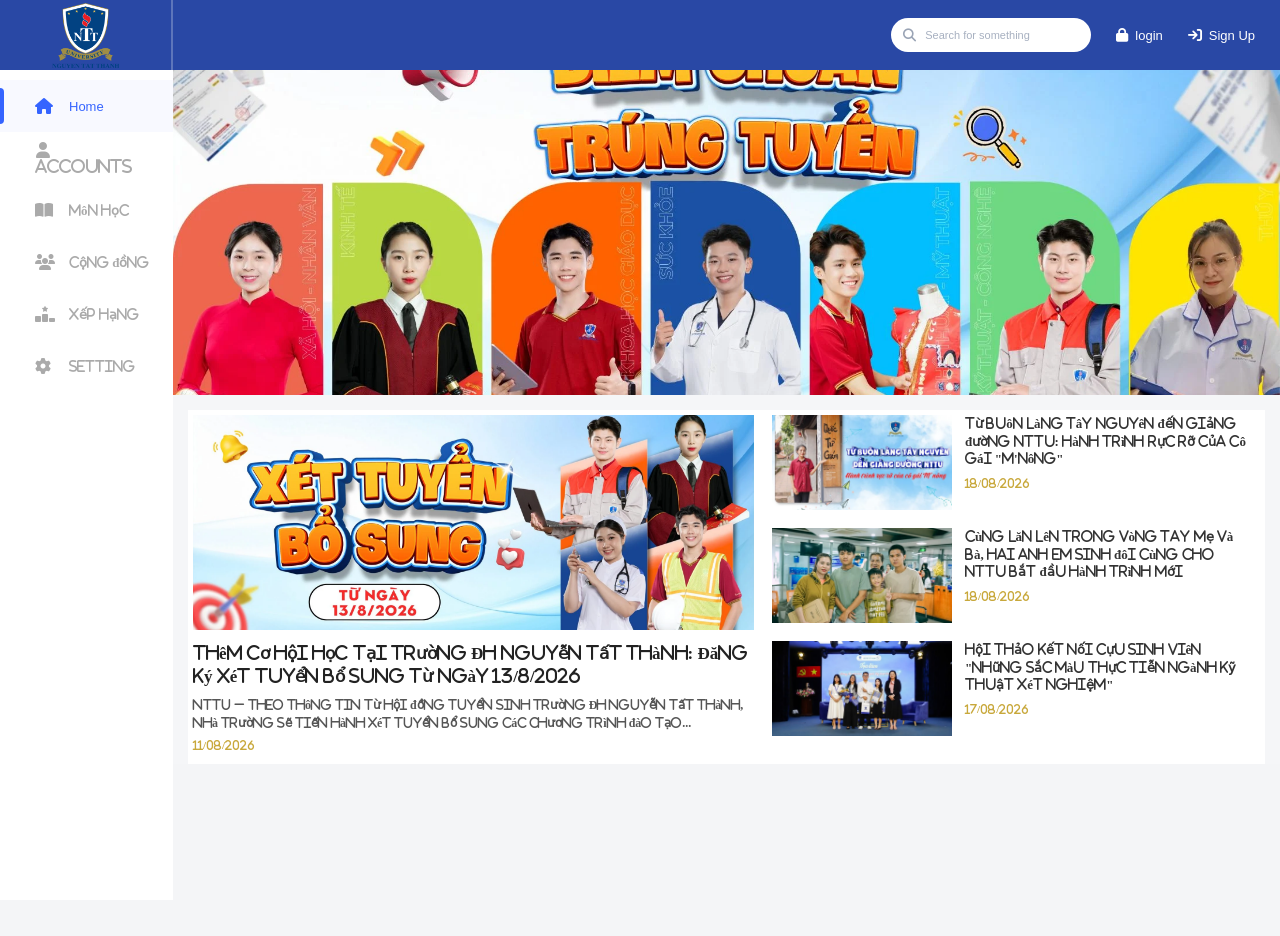
==== index.html @ ebb702ee "Change login links from HTML to PHP" ====
<!DOCTYPE html>
<html lang="vi">
<head>
    <meta charset="UTF-8">
    <meta name="viewport" content="width=device-width, initial-scale=1.0">

    <title>NTTU - Home</title>

    <link rel="stylesheet" href="indexStyle.css">

    <!-- Font Awesome -->
    <link
        rel="stylesheet"
        href="https://cdnjs.cloudflare.com/ajax/libs/font-awesome/6.5.2/css/all.min.css"
    >
</head>

<body>

<div class="page">

    <!-- ================= HEADER ================= -->
    <header class="header">

        <!-- Logo -->
        <div class="logo-area">
            <img src="images/logo.png" alt="NTTU Logo">
        </div>

        <!-- Header right -->
        <div class="header-right">

            <!-- Search -->
            <div class="search-box">
                <i class="fa-solid fa-magnifying-glass"></i>
                <input
                    type="text"
                    placeholder="Search for something"
                >
            </div>

            <!-- Login -->
            <a href="login.php" class="header-link">
                <i class="fa-solid fa-lock"></i>
                <span>login</span>
            </a>

            <!-- Sign Up -->
            <a href="login.php" class="header-link">
                <i class="fa-solid fa-arrow-right-to-bracket"></i>
                <span>Sign Up</span>
            </a>

        </div>
    </header>


    <!-- ================= MAIN ================= -->
    <div class="main">

        <!-- ================= SIDEBAR ================= -->
        <aside class="sidebar">

            <nav class="menu">

                <a href="#" class="menu-item active">
                    <i class="fa-solid fa-house"></i>
                    <span>Home</span>
                </a>

                <a href="map.html" class="menu-item">
                    <i class="fa-solid fa-map></i>
                    <span>Bản đồ trường</span>
                </a>

                <a href="login.html" class="menu-item">
                    <i class="fa-solid fa-user"></i>
                    <span>Accounts</span>
                </a>

                <a href="course.html" class="menu-item">
                    <i class="fa-solid fa-book-open"></i>
                    <span>Môn học</span>
                </a>

                <a href="community.html" class="menu-item">
                    <i class="fa-solid fa-users"></i>
                    <span>Cộng đồng</span>
                </a>

                <a href="#" class="menu-item">
                    <i class="fa-solid fa-ranking-star"></i>
                    <span>Xếp hạng</span>
                </a>

                <a href="#" class="menu-item">
                    <i class="fa-solid fa-gear"></i>
                    <span>Setting</span>
                </a>

            </nav>

        </aside>


        <!-- ================= CONTENT ================= -->
        <main class="content">

            <!-- Banner -->
            <section class="banner">
                <img
                    src="images/banner.webp"
                    alt="Điểm chuẩn trúng tuyển"
                >
            </section>


            <!-- News -->
            <section class="news-container">

                <!-- ===== MAIN NEWS ===== -->
                <article class="main-news">

                    <img
                        src="images/xettuyen.webp"
                        alt="Xét tuyển bổ sung"
                    >

                    <h2>
                        Thêm cơ hội học tại Trường ĐH Nguyễn Tất Thành:
                        Đăng ký xét tuyển bổ sung từ ngày 13/8/2026
                    </h2>

                    <p class="description">
                        NTTU – Theo thông tin từ Hội đồng tuyển sinh Trường
                        ĐH Nguyễn Tất Thành, Nhà trường sẽ tiến hành xét tuyển
                        bổ sung các chương trình đào tạo...
                    </p>

                    <span class="date">
                        11/08/2026
                    </span>

                </article>


                <!-- ===== SIDE NEWS ===== -->
                <div class="side-news">

                    <!-- News 1 -->
                    <article class="news-item">

                        <img
                            src="images/mnong.webp"
                            alt=""
                        >

                        <div class="news-info">

                            <h3>
                                Từ buôn làng Tây Nguyên đến giảng đường NTTU:
                                Hành trình rực rỡ của cô gái "M'nông"
                            </h3>

                            <span class="date">
                                18/08/2026
                            </span>

                        </div>

                    </article>


                    <!-- News 2 -->
                    <article class="news-item">

                        <img
                            src="images/sinhdoi.webp"
                            alt=""
                        >

                        <div class="news-info">

                            <h3>
                                Cùng lăn lên trong vòng tay mẹ và bà,
                                hai anh em sinh đôi cùng cho NTTU bắt đầu
                                hành trình mới
                            </h3>

                            <span class="date">
                                18/08/2026
                            </span>

                        </div>

                    </article>


                    <!-- News 3 -->
                    <article class="news-item">

                        <img
                            src="images/hoithao.webp"
                            alt=""
                        >

                        <div class="news-info">

                            <h3>
                                Hội thảo kết nối cựu sinh viên
                                "Những sắc màu thực tiễn ngành Kỹ thuật xét nghiệm"
                            </h3>

                            <span class="date">
                                17/08/2026
                            </span>

                        </div>

                    </article>

                </div>

            </section>

        </main>

    </div>

</div>

</body>
</html>
---- indexStyle.css ----
/* =========================
   RESET
========================= */

* {
    margin: 0;
    padding: 0;
    box-sizing: border-box;
}

html,
body {
    width: 100%;
    min-height: 100%;
}

body {
    font-family: Arial, Helvetica, sans-serif;
    background: #f4f5f7;
    color: #333;
}

a {
    text-decoration: none;
    color: inherit;
}


/* =========================
   PAGE
========================= */

.page {
    width: 100%;
    min-height: 100vh;
}


/* =========================
   HEADER
========================= */

.header {
    height: 70px;

    background: #2948a5;

    display: flex;
    align-items: center;

    color: white;
}


/* Logo */

.logo-area {
    width: 173px;
    height: 70px;

    border-right: 2px solid rgba(255, 255, 255, 0.25);

    display: flex;
    justify-content: center;
    align-items: center;
}

.logo-area img {
    width: 75px;
    height: 65px;

    object-fit: contain;
}


/* Header right */

.header-right {
    flex: 1;

    display: flex;
    justify-content: flex-end;
    align-items: center;

    gap: 25px;

    padding-right: 25px;
}


/* Search */

.search-box {
    width: 200px;
    height: 34px;

    background: white;

    border-radius: 20px;

    display: flex;
    align-items: center;

    padding: 0 12px;

    color: #9aa4b5;
}

.search-box i {
    font-size: 13px;
    margin-right: 9px;
}

.search-box input {
    width: 100%;

    border: none;
    outline: none;

    font-size: 11px;

    color: #555;
}

.search-box input::placeholder {
    color: #a7b0c0;
}


/* Login / Signup */

.header-link {
    display: flex;
    align-items: center;

    gap: 7px;

    font-size: 13px;

    color: white;

    transition: 0.2s;
}

.header-link i {
    font-size: 14px;
}

.header-link:hover {
    opacity: 0.7;
}


/* =========================
   MAIN
========================= */

.main {
    display: flex;

    min-height: calc(100vh - 70px);
}


/* =========================
   SIDEBAR
========================= */

.sidebar {
    width: 173px;

    background: white;

    flex-shrink: 0;
}


/* Menu */

.menu {
    padding-top: 10px;
}


/* Menu item */

.menu-item {
    height: 52px;

    display: flex;
    align-items: center;

    padding-left: 35px;

    gap: 18px;

    color: #aaa;

    font-size: 13px;

    position: relative;

    transition: 0.2s;
}

.menu-item i {
    width: 16px;

    text-align: center;

    font-size: 16px;
}


/* Hover */

.menu-item:hover {
    color: #4169e1;

    background: #f5f7ff;
}


/* Active */

.menu-item.active {
    color: #3564ff;

    background: #f8f9ff;
}

.menu-item.active::before {
    content: "";

    position: absolute;

    left: 0;
    top: 8px;
    bottom: 8px;

    width: 4px;

    background: #3564ff;

    border-radius: 0 4px 4px 0;
}


/* =========================
   CONTENT
========================= */

.content {
    flex: 1;

    min-width: 0;

    background: #f5f6f8;
}


/* =========================
   BANNER
========================= */

.banner {
    width: 100%;

    height: 325px;

    overflow: hidden;
}

.banner img {
    width: 100%;
    height: 100%;

    object-fit: cover;

    display: block;
}


/* =========================
   NEWS CONTAINER
========================= */

.news-container {
    margin: 15px;

    padding: 5px;

    background: white;

    display: grid;

    grid-template-columns: 1.15fr 1fr;

    gap: 18px;
}


/* =========================
   MAIN NEWS
========================= */

.main-news {
    padding: 0 0 8px 0;
}

.main-news img {
    width: 100%;

    height: 215px;

    object-fit: cover;

    display: block;
}

.main-news h2 {
    font-size: 17px;

    line-height: 1.35;

    margin: 12px 0 8px;

    color: #222;
}

.description {
    font-size: 12px;

    line-height: 1.5;

    color: #555;

    margin-bottom: 8px;
}


/* =========================
   DATE
========================= */

.date {
    display: block;

    font-size: 11px;

    color: #c8a83b;

    margin-top: 7px;
}


/* =========================
   SIDE NEWS
========================= */

.side-news {
    display: flex;

    flex-direction: column;

    gap: 18px;
}


/* Individual news */

.news-item {
    display: grid;

    grid-template-columns: 180px 1fr;

    gap: 13px;

    min-height: 95px;
}

.news-item img {
    width: 180px;
    height: 95px;

    object-fit: cover;

    display: block;
}


/* News text */

.news-info {
    padding-right: 5px;
}

.news-info h3 {
    font-size: 13px;

    line-height: 1.35;

    color: #333;
}

.news-info .date {
    margin-top: 10px;
}


/* =========================
   RESPONSIVE
========================= */

@media (max-width: 900px) {

    .sidebar {
        width: 70px;
    }

    .logo-area {
        width: 70px;
    }

    .menu-item {
        justify-content: center;

        padding-left: 0;
    }

    .menu-item span {
        display: none;
    }

    .header-right {
        gap: 12px;
    }

    .search-box {
        width: 160px;
    }

    .news-container {
        grid-template-columns: 1fr;
    }
}


@media (max-width: 600px) {

    .header {
        height: 60px;
    }

    .logo-area {
        height: 60px;
        width: 60px;
    }

    .logo-area img {
        width: 55px;
    }

    .header-link span {
        display: none;
    }

    .search-box {
        width: 140px;
    }

    .banner {
        height: 200px;
    }

    .news-item {
        grid-template-columns: 120px 1fr;
    }

    .news-item img {
        width: 120px;
        height: 75px;
    }
}
/* =========================
   PROFILE AVATAR
========================= */

.profile-avatar {
    width: 42px;
    height: 42px;

    border-radius: 50%;

    overflow: hidden;

    margin-right: 0;
}

.profile-avatar img {
    width: 100%;
    height: 100%;

    object-fit: cover;
}


/* =========================
   MAP PAGE
========================= */

.map-content {
    background: #f4f6f9;

    padding: 14px 25px;

    overflow: hidden;
}


/* Map wrapper */

.map-wrapper {
    width: 100%;

    min-height: calc(100vh - 98px);

    display: flex;

    justify-content: center;
    align-items: flex-start;

    position: relative;
}


/* Campus map */

.campus-map {
    width: min(575px, 65%);

    height: auto;

    display: block;

    object-fit: contain;
}


/* =========================
   LEGEND
========================= */

.map-legend {
    position: absolute;

    left: calc(50% + 285px);

    top: 60px;

    display: flex;

    flex-direction: column;

    gap: 20px;
}


/* Legend item */

.legend-item {
    display: flex;

    align-items: center;

    gap: 16px;

    min-width: 150px;

    font-size: 14px;

    color: #222;
}


/* Legend square */

.legend-color {
    width: 42px;
    height: 40px;

    border-radius: 7px;

    flex-shrink: 0;
}


/* Ground floor */

.legend-color.tret {
    background: #4296cf;
}


/* First floor */

.legend-color.tang1 {
    background: #f26870;
}


/* Stairs */

.legend-color.stair {
    background:
        repeating-linear-gradient(
            90deg,
            #f26870 0px,
            #f26870 1px,
            white 1px,
            white 4px
        );

    border: 1px solid #f26870;
}


/* =========================
   RESPONSIVE MAP
========================= */

@media (max-width: 1000px) {

    .map-legend {
        position: static;

        margin-left: 20px;

        margin-top: 60px;
    }

    .map-wrapper {
        align-items: flex-start;
    }

}


@media (max-width: 700px) {

    .map-content {
        padding: 10px;
    }

    .map-wrapper {
        flex-direction: column;

        align-items: center;
    }

    .campus-map {
    width: 500px;
    height: auto;
    display: block;
    object-fit: contain;
    }

    .map-legend {
    position: absolute;

    top: 75px;
    left: calc(50% + 330px);

    display: flex;
    flex-direction: column;
    gap: 25px;
}

    .legend-item {
        min-width: auto;

        font-size: 12px;
    }

    .legend-color {
        width: 30px;
        height: 30px;
    }

}
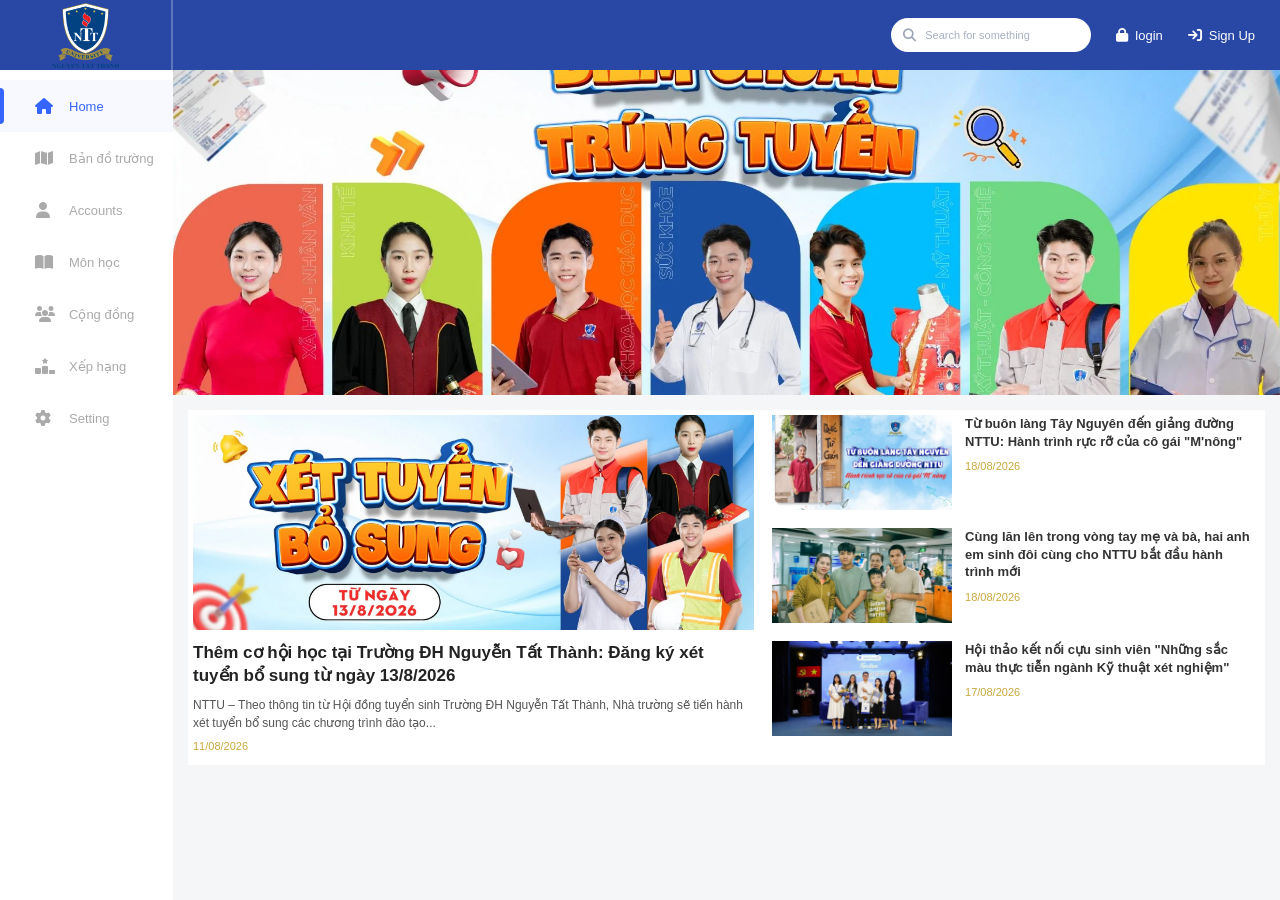
==== commit 06f6d0e8: "Update index.html" ====
--- a/index.html
+++ b/index.html
@@ -69,11 +69,11 @@
                 </a>
 
                 <a href="map.html" class="menu-item">
-                    <i class="fa-solid fa-map></i>
+                    <i class="fa-solid fa-map"></i>
                     <span>Bản đồ trường</span>
                 </a>
 
-                <a href="login.html" class="menu-item">
+                <a href="login.php" class="menu-item">
                     <i class="fa-solid fa-user"></i>
                     <span>Accounts</span>
                 </a>
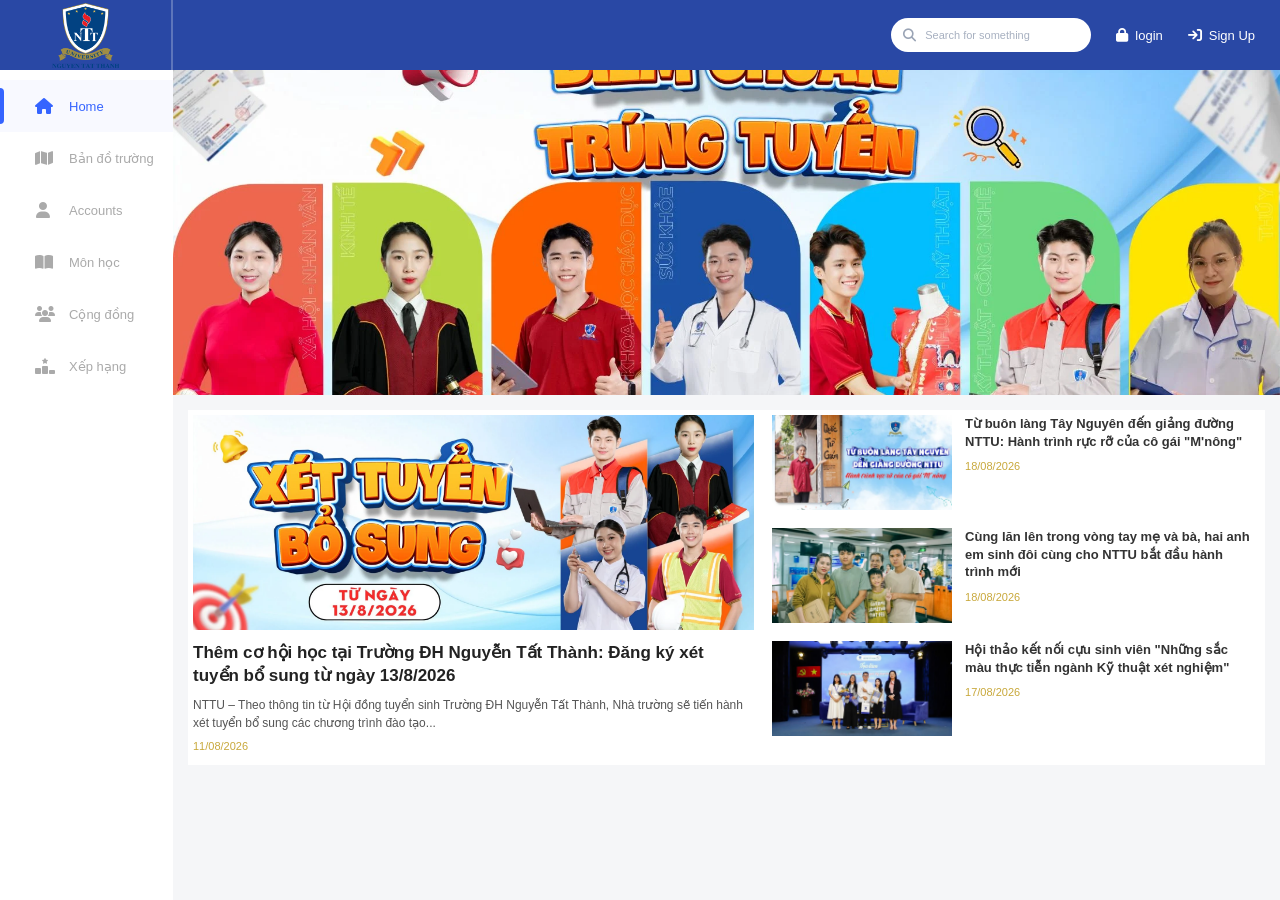
==== commit 91f802df: "Add files via upload" ====
--- a/index.html
+++ b/index.html
@@ -9,16 +9,11 @@
     <link rel="stylesheet" href="indexStyle.css">
 
     <!-- Font Awesome -->
-    <link
-        rel="stylesheet"
-        href="https://cdnjs.cloudflare.com/ajax/libs/font-awesome/6.5.2/css/all.min.css"
-    >
+    <link rel="stylesheet" href="https://cdnjs.cloudflare.com/ajax/libs/font-awesome/6.5.2/css/all.min.css">
 </head>
-
 <body>
 
 <div class="page">
-
     <!-- ================= HEADER ================= -->
     <header class="header">
 
@@ -54,7 +49,6 @@
         </div>
     </header>
 
-
     <!-- ================= MAIN ================= -->
     <div class="main">
 
@@ -67,12 +61,10 @@
                     <i class="fa-solid fa-house"></i>
                     <span>Home</span>
                 </a>
-
                 <a href="map.html" class="menu-item">
                     <i class="fa-solid fa-map"></i>
                     <span>Bản đồ trường</span>
                 </a>
-
                 <a href="login.php" class="menu-item">
                     <i class="fa-solid fa-user"></i>
                     <span>Accounts</span>
@@ -83,25 +75,19 @@
                     <span>Môn học</span>
                 </a>
 
-                <a href="community.html" class="menu-item">
+                <a href="community.php" class="menu-item">
                     <i class="fa-solid fa-users"></i>
                     <span>Cộng đồng</span>
                 </a>
 
-                <a href="#" class="menu-item">
+                <a href="ranking_results.php" class="menu-item">
                     <i class="fa-solid fa-ranking-star"></i>
                     <span>Xếp hạng</span>
                 </a>
 
-                <a href="#" class="menu-item">
-                    <i class="fa-solid fa-gear"></i>
-                    <span>Setting</span>
-                </a>
-
             </nav>
 
         </aside>
-
 
         <!-- ================= CONTENT ================= -->
         <main class="content">
@@ -113,8 +99,6 @@
                     alt="Điểm chuẩn trúng tuyển"
                 >
             </section>
-
-
             <!-- News -->
             <section class="news-container">
 
@@ -143,7 +127,6 @@
 
                 </article>
 
-
                 <!-- ===== SIDE NEWS ===== -->
                 <div class="side-news">
 
--- a/indexStyle.css
+++ b/indexStyle.css
@@ -554,7 +554,7 @@
 .map-legend {
     position: absolute;
 
-    left: calc(50% + 285px);
+    left: calc(50% + 300px);
 
     top: 60px;
 
@@ -634,7 +634,7 @@
     .map-legend {
         position: static;
 
-        margin-left: 20px;
+        margin-left: 35px;
 
         margin-top: 60px;
     }
@@ -669,7 +669,7 @@
     position: absolute;
 
     top: 75px;
-    left: calc(50% + 330px);
+    left: calc(50% + 345px);
 
     display: flex;
     flex-direction: column;
@@ -687,4 +687,567 @@
         height: 30px;
     }
 
-}+}
+/* =========================
+   COMMUNITY PAGE
+========================= */
+
+.community-content {
+    flex: 1;
+    min-width: 0;
+
+    background: #f5f6f8;
+
+    padding: 30px 38px;
+
+    overflow-y: auto;
+}
+
+
+/* =========================
+   POST FILTER
+========================= */
+
+.post-filter {
+    display: flex;
+    align-items: center;
+
+    gap: 8px;
+
+    margin-bottom: 25px;
+}
+
+.filter-btn {
+    border: none;
+
+    background: #e9ebee;
+
+    color: #888;
+
+    padding: 7px 14px;
+
+    border-radius: 20px;
+
+    font-size: 12px;
+
+    cursor: pointer;
+
+    transition: 0.2s;
+}
+
+.filter-btn i {
+    margin-right: 4px;
+}
+
+.filter-btn:hover {
+    background: #dfe3e8;
+
+    color: #555;
+}
+
+.filter-btn.active {
+    background: #3564ff;
+
+    color: white;
+}
+
+
+/* =========================
+   POSTS
+========================= */
+
+.posts-container {
+    width: 100%;
+
+    max-width: 850px;
+
+    display: flex;
+
+    flex-direction: column;
+
+    gap: 18px;
+}
+
+
+/* =========================
+   POST CARD
+========================= */
+
+.post-card {
+    background: white;
+
+    border: 1px solid #e5e5e5;
+
+    border-radius: 5px;
+
+    padding: 20px 22px;
+
+    box-shadow: 0 2px 5px rgba(0, 0, 0, 0.04);
+
+    transition: 0.2s;
+}
+
+.post-card:hover {
+    box-shadow: 0 4px 12px rgba(0, 0, 0, 0.08);
+
+    transform: translateY(-1px);
+}
+
+
+/* =========================
+   POST HEADER
+========================= */
+
+.post-header {
+    display: flex;
+
+    align-items: center;
+
+    position: relative;
+}
+
+.post-avatar {
+    width: 38px;
+    height: 38px;
+
+    border-radius: 50%;
+
+    object-fit: cover;
+
+    margin-right: 12px;
+}
+
+.post-user {
+    display: flex;
+
+    flex-direction: column;
+
+    gap: 3px;
+}
+
+.post-user strong {
+    font-size: 13px;
+
+    color: #333;
+}
+
+.post-user span {
+    font-size: 10px;
+
+    color: #aaa;
+}
+
+
+/* More button */
+
+.post-more {
+    margin-left: auto;
+
+    border: none;
+
+    background: transparent;
+
+    color: #888;
+
+    font-size: 16px;
+
+    cursor: pointer;
+
+    padding: 5px 8px;
+}
+
+.post-more:hover {
+    color: #333;
+}
+
+
+/* =========================
+   POST TITLE
+========================= */
+
+.post-title {
+    font-size: 15px;
+
+    color: #222;
+
+    margin-top: 14px;
+
+    margin-bottom: 8px;
+
+    line-height: 1.4;
+}
+
+
+/* =========================
+   POST DESCRIPTION
+========================= */
+
+.post-description {
+    font-size: 12px;
+
+    line-height: 1.6;
+
+    color: #777;
+
+    margin-bottom: 15px;
+}
+
+
+/* =========================
+   POST FOOTER
+========================= */
+
+.post-footer {
+    display: flex;
+
+    justify-content: space-between;
+
+    align-items: center;
+
+    gap: 15px;
+}
+
+
+/* =========================
+   TAGS
+========================= */
+
+.post-tags {
+    display: flex;
+
+    flex-wrap: wrap;
+
+    gap: 6px;
+}
+
+.post-tags span {
+    background: #eeeeee;
+
+    color: #999;
+
+    padding: 5px 9px;
+
+    border-radius: 4px;
+
+    font-size: 10px;
+}
+
+
+/* =========================
+   POST STATS
+========================= */
+
+.post-stats {
+    display: flex;
+
+    align-items: center;
+
+    gap: 15px;
+
+    color: #999;
+
+    font-size: 11px;
+
+    white-space: nowrap;
+}
+
+.post-stats span {
+    display: flex;
+
+    align-items: center;
+
+    gap: 5px;
+}
+
+.post-stats i {
+    font-size: 11px;
+}
+.loading,
+.no-post {
+    text-align: center;
+
+    padding: 40px;
+
+    color: #999;
+
+    font-size: 13px;
+}
+
+
+.error-message {
+    background: white;
+
+    padding: 40px;
+
+    text-align: center;
+
+    color: #999;
+
+    border-radius: 5px;
+}
+
+.error-message i {
+    font-size: 25px;
+
+    margin-bottom: 10px;
+
+    display: block;
+}
+/* =========================
+   COURSE PAGE
+========================= */
+
+.course-content {
+    flex: 1;
+    min-width: 0;
+
+    background: #f5f6f8;
+
+    padding: 30px 38px;
+
+    overflow-y: auto;
+}
+
+
+/* =========================
+   COURSE HEADER
+========================= */
+
+.course-header {
+    display: flex;
+
+    justify-content: space-between;
+    align-items: center;
+
+    margin-bottom: 28px;
+}
+
+.course-header h1 {
+    font-size: 25px;
+
+    color: #222;
+
+    margin-bottom: 7px;
+}
+
+.course-header p {
+    font-size: 13px;
+
+    color: #888;
+}
+
+
+/* =========================
+   COURSE SEARCH
+========================= */
+
+.course-search {
+    width: 230px;
+    height: 38px;
+
+    background: white;
+
+    border: 1px solid #e3e3e3;
+
+    border-radius: 20px;
+
+    display: flex;
+    align-items: center;
+
+    padding: 0 14px;
+
+    color: #999;
+}
+
+.course-search i {
+    font-size: 13px;
+
+    margin-right: 9px;
+}
+
+.course-search input {
+    width: 100%;
+
+    border: none;
+
+    outline: none;
+
+    font-size: 12px;
+
+    color: #444;
+}
+
+.course-search input::placeholder {
+    color: #aaa;
+}
+
+
+/* =========================
+   COURSE GRID
+========================= */
+
+.course-grid {
+    display: grid;
+
+    grid-template-columns: repeat(3, 1fr);
+
+    gap: 20px;
+}
+
+
+/* =========================
+   COURSE CARD
+========================= */
+
+.course-card {
+    background: white;
+
+    border: 1px solid #e5e5e5;
+
+    border-radius: 10px;
+
+    padding: 22px;
+
+    min-height: 205px;
+
+    display: flex;
+
+    flex-direction: column;
+
+    transition: 0.25s;
+
+    box-shadow: 0 2px 6px rgba(0, 0, 0, 0.04);
+}
+
+.course-card:hover {
+    transform: translateY(-4px);
+
+    box-shadow: 0 7px 18px rgba(0, 0, 0, 0.09);
+
+    border-color: #d5ddff;
+}
+
+
+/* =========================
+   COURSE ICON
+========================= */
+
+.course-icon {
+    width: 48px;
+    height: 48px;
+
+    border-radius: 10px;
+
+    background: #eef2ff;
+
+    color: #3564ff;
+
+    display: flex;
+
+    justify-content: center;
+    align-items: center;
+
+    margin-bottom: 16px;
+}
+
+.course-icon i {
+    font-size: 21px;
+}
+
+
+/* =========================
+   COURSE INFO
+========================= */
+
+.course-info {
+    flex: 1;
+}
+
+.course-info h3 {
+    font-size: 15px;
+
+    line-height: 1.4;
+
+    color: #222;
+
+    margin-bottom: 7px;
+}
+
+.course-info p {
+    font-size: 11px;
+
+    color: #999;
+}
+
+
+/* =========================
+   COURSE BUTTON
+========================= */
+
+.course-button {
+    margin-top: 18px;
+
+    height: 34px;
+
+    background: #3564ff;
+
+    color: white;
+
+    border-radius: 5px;
+
+    display: flex;
+
+    justify-content: center;
+
+    align-items: center;
+
+    gap: 8px;
+
+    font-size: 11px;
+
+    transition: 0.2s;
+}
+
+.course-button:hover {
+    background: #294fcf;
+}
+
+.course-button i {
+    font-size: 10px;
+}
+/* =========================
+   RESPONSIVE COURSE
+========================= */
+
+@media (max-width: 1100px) {
+
+    .course-grid {
+        grid-template-columns: repeat(2, 1fr);
+    }
+
+}
+
+
+@media (max-width: 700px) {
+
+    .course-content {
+        padding: 20px 15px;
+    }
+
+    .course-header {
+        flex-direction: column;
+
+        align-items: flex-start;
+
+        gap: 15px;
+    }
+
+    .course-search {
+        width: 100%;
+    }
+
+    .course-grid {
+        grid-template-columns: 1fr;
+    }
+
+}
